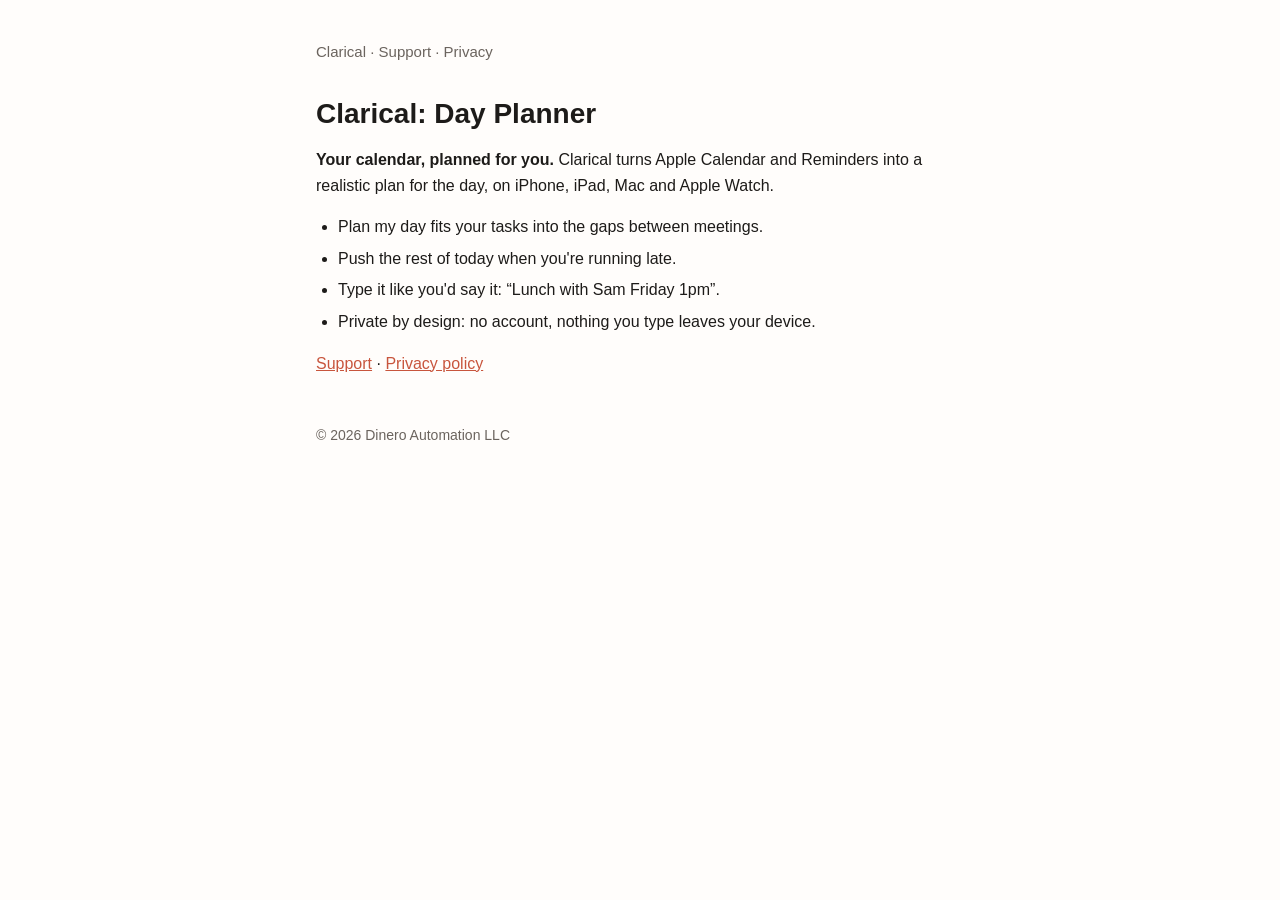
==== index.html @ 0c88f958 "Add Clarical privacy policy and support pages Co-Authored-By: Claude Opus 5.5 (1M context) <noreply@" ====
<!doctype html>
<html lang="en">
<head>
<meta charset="utf-8">
<meta name="viewport" content="width=device-width, initial-scale=1">
<title>Clarical</title>
<meta name="description" content="Clarical turns Apple Calendar and Reminders into a realistic plan for the day, on iPhone, iPad, Mac and Apple Watch.">
<link rel="stylesheet" href="style.css">
</head>
<body>
<main>
  <nav><a href="./">Clarical</a> · <a href="support.html">Support</a> · <a href="privacy.html">Privacy</a></nav>

  <h1>Clarical: Day Planner</h1>
  <p><strong>Your calendar, planned for you.</strong> Clarical turns Apple Calendar and Reminders into a realistic plan for the day, on iPhone, iPad, Mac and Apple Watch.</p>

  <ul>
    <li>Plan my day fits your tasks into the gaps between meetings.</li>
    <li>Push the rest of today when you're running late.</li>
    <li>Type it like you'd say it: “Lunch with Sam Friday 1pm”.</li>
    <li>Private by design: no account, nothing you type leaves your device.</li>
  </ul>

  <p><a href="support.html">Support</a> · <a href="privacy.html">Privacy policy</a></p>

  <footer>© 2026 Dinero Automation LLC</footer>
</main>
</body>
</html>
---- style.css ----
:root {
  --bg: #fffdfb;
  --text: #1d1b19;
  --muted: #6b645e;
  --link: #C8553D;
}
@media (prefers-color-scheme: dark) {
  :root {
    --bg: #161412;
    --text: #f2eeea;
    --muted: #a59d96;
    --link: #E07A5F;
  }
}
* { box-sizing: border-box; }
html { -webkit-text-size-adjust: 100%; }
body {
  margin: 0;
  background: var(--bg);
  color: var(--text);
  font: 16px/1.6 -apple-system, BlinkMacSystemFont, "Segoe UI", Roboto, Helvetica, Arial, sans-serif;
}
main { max-width: 680px; margin: 0 auto; padding: 40px 16px; }
nav { color: var(--muted); font-size: 15px; margin-bottom: 32px; }
nav a { color: var(--muted); text-decoration: none; }
nav a:hover { color: var(--link); }
a { color: var(--link); }
h1 { font-size: 28px; line-height: 1.25; margin: 0 0 12px; }
h2 { font-size: 19px; margin: 32px 0 8px; }
h3 { font-size: 16px; margin: 20px 0 4px; }
ul { padding-left: 22px; }
li { margin: 6px 0; }
.muted { color: var(--muted); }
footer { color: var(--muted); font-size: 14px; margin-top: 48px; }
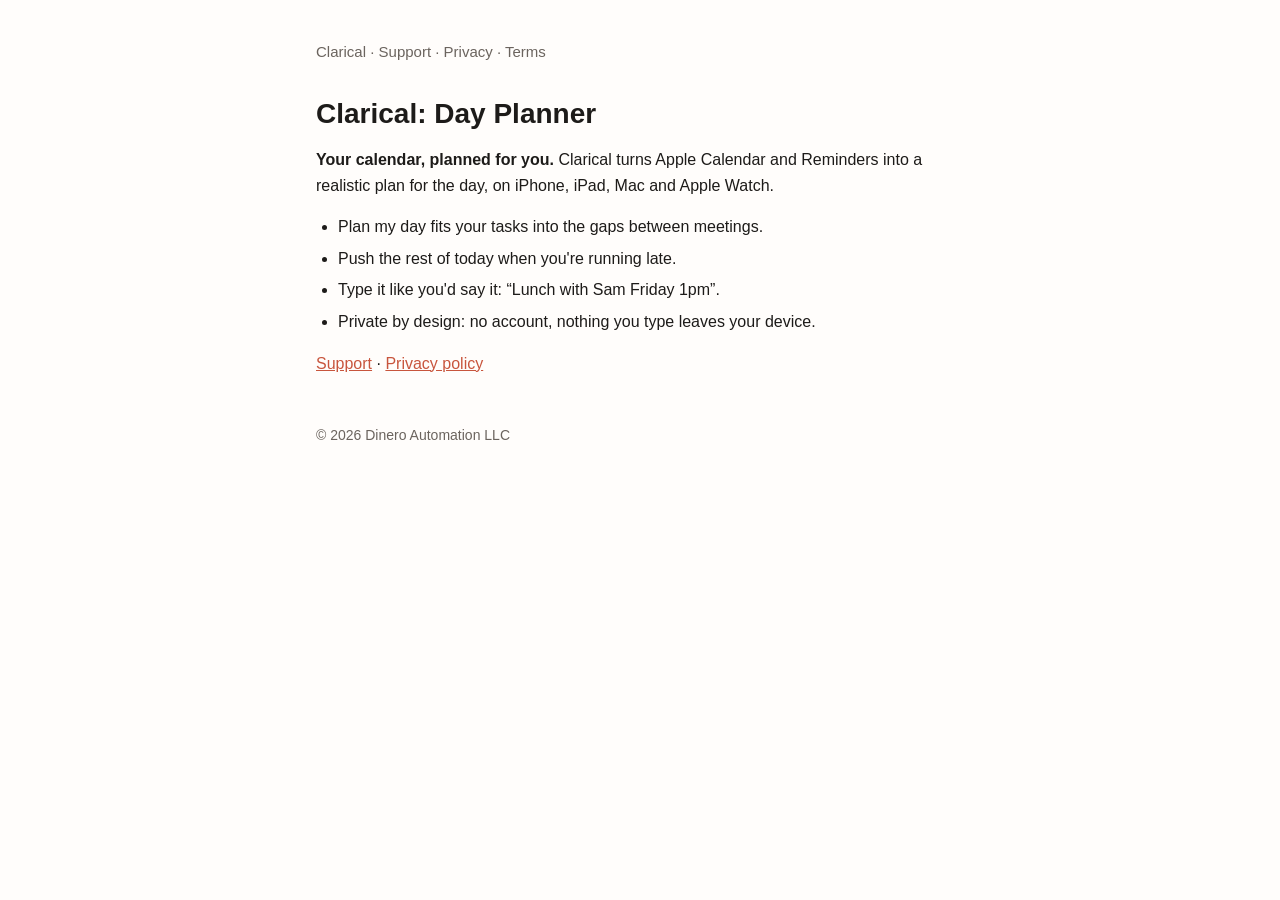
==== commit 85ecf5a6: "Add Terms of Use page Linked from the Android app's Settings and paywall, and from every page's nav." ====
--- a/index.html
+++ b/index.html
@@ -9,7 +9,7 @@
 </head>
 <body>
 <main>
-  <nav><a href="./">Clarical</a> · <a href="support.html">Support</a> · <a href="privacy.html">Privacy</a></nav>
+  <nav><a href="./">Clarical</a> · <a href="support.html">Support</a> · <a href="privacy.html">Privacy</a> · <a href="terms.html">Terms</a></nav>
 
   <h1>Clarical: Day Planner</h1>
   <p><strong>Your calendar, planned for you.</strong> Clarical turns Apple Calendar and Reminders into a realistic plan for the day, on iPhone, iPad, Mac and Apple Watch.</p>
